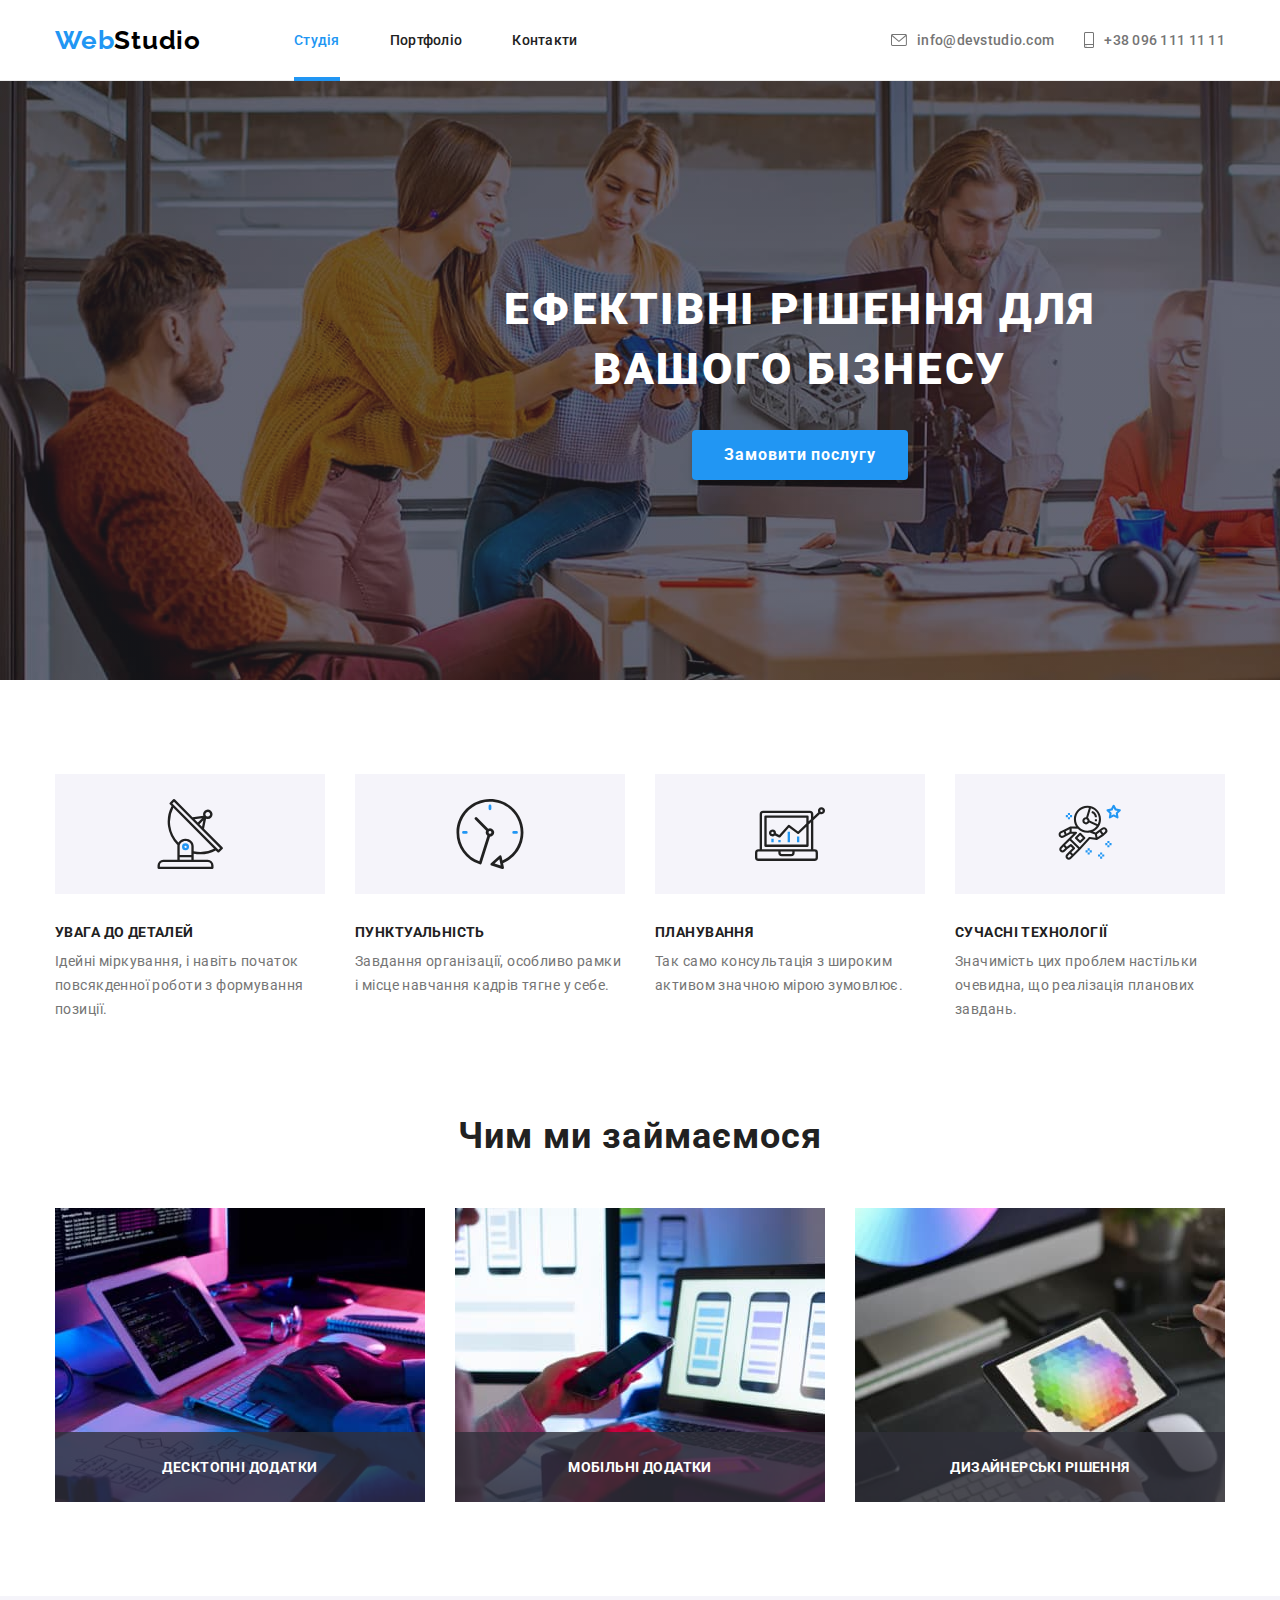
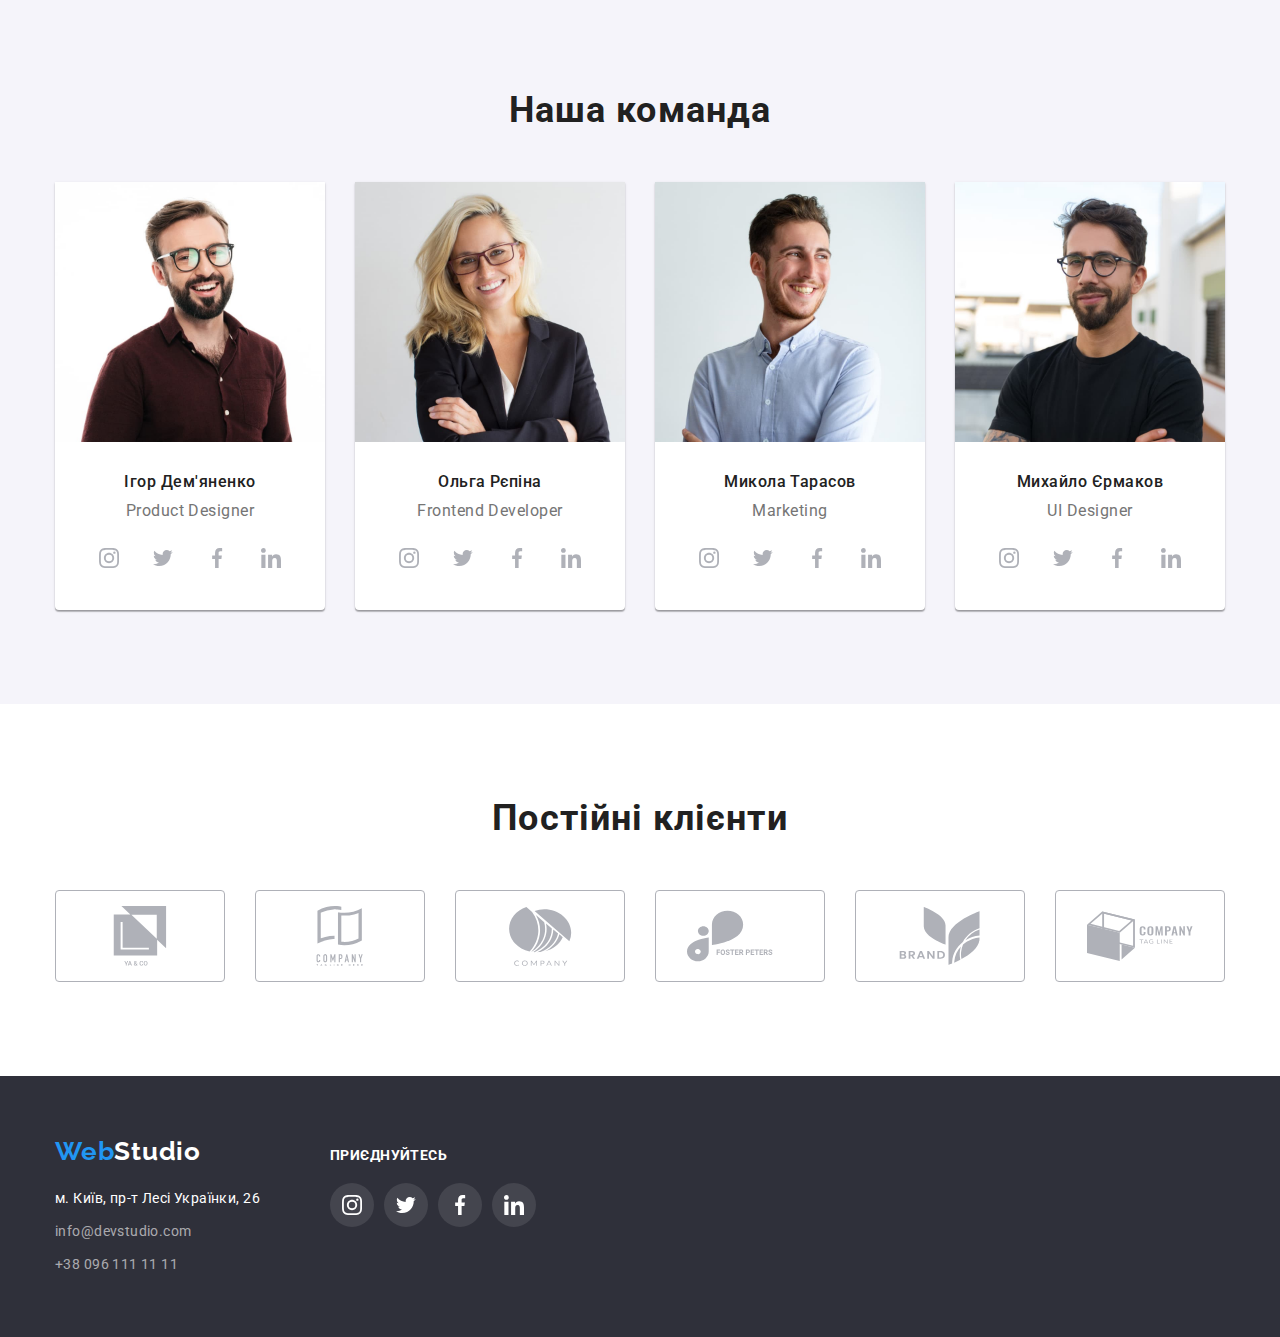
==== index.html @ b77648e4 "Initial commit" ====
<!DOCTYPE html>
<html lang="en">
  <head>
    <meta http-equiv="x-ua-compatible" content="ie=edge" />
    <meta charset="utf-8" />
    <title>Студія</title>
    <link rel="preconnect" href="https://fonts.googleapis.com" />
    <link rel="preconnect" href="https://fonts.gstatic.com" crossorigin />
    <link
      href="https://fonts.googleapis.com/css2?family=Raleway:wght@700&family=Roboto:wght@400;500;700;900&display=swap"
      rel="stylesheet"
    />
    <link
      rel="stylesheet"
      href="https://cdn.jsdelivr.net/npm/modern-normalize@1.1.0/modern-normalize.min.css"
    />
    <link rel="stylesheet" href="css/styles.css" />
  </head>
  <body>
    <header class="main-header">
      <nav class="container page-header">
        <a class="logo" href="https://oasi911.github.io/goit-markup-hw-03/"
          >Web<span class="second-part">Studio</span></a
        >
        <ul class="navigation list">
          <li class="item">
            <a class="nav-item current" href="index.html">Студія</a>
            <div class="decoration current"></div>
          </li>
          <li class="item">
            <a class="nav-item" href="portfolio.html">Портфоліо</a>
            <div class="decoration"></div>
          </li>
          <li class="item">
            <a class="nav-item" href="./">Контакти</a>
            <div class="decoration"></div>
          </li>
        </ul>
        <address class="address">
          <ul class="addresses list">
            <li class="item">
              <a class="address-item" href="mailto:info@devstudio.com"
                ><svg class="icon" height="12" width="16">
                  <use href="./images/icons.svg#icon-envelope"></use>
                </svg>
                info@devstudio.com</a
              >
            </li>
            <li class="item">
              <a class="address-item" href="tel:+380961111111"
                ><svg class="icon" height="16" width="10">
                  <use href="./images/icons.svg#icon-smartphone"></use>
                </svg>
                +38 096 111 11 11</a
              >
            </li>
          </ul>
        </address>
      </nav>
    </header>

    <main>
      <section class="banner">
        <div class="container">
          <h1 class="text">ЕФЕКТІВНІ РІШЕННЯ ДЛЯ ВАШОГО БІЗНЕСУ</h1>
          <button class="button-item" type="button" data-modal-open>
            Замовити послугу
          </button>
        </div>
      </section>

      <section class="advantages section">
        <div class="container">
          <h2 class="slogan visually-hidden">Наші переваги</h2>
          <ul class="main-advantages list">
            <li class="item">
              <div class="icon-block">
                <svg class="icon" width="70" height="70">
                  <use href="./images/icons.svg#icon-antenna"></use>
                </svg>
              </div>
              <h3 class="slogan-item">УВАГА ДО ДЕТАЛЕЙ</h3>
              <p class="text">
                Ідейні міркування, і навіть початок повсякденної роботи з
                формування позиції.
              </p>
            </li>
            <li class="item">
              <div class="icon-block">
                <svg class="icon" width="70" height="70">
                  <use href="./images/icons.svg#icon-clock"></use>
                </svg>
              </div>
              <h3 class="slogan-item">ПУНКТУАЛЬНІСТЬ</h3>
              <p class="text">
                Завдання організації, особливо рамки і місце навчання кадрів
                тягне у себе.
              </p>
            </li>
            <li class="item">
              <div class="icon-block">
                <svg class="icon" width="70" height="70">
                  <use href="./images/icons.svg#icon-diagram"></use>
                </svg>
              </div>
              <h3 class="slogan-item">ПЛАНУВАННЯ</h3>
              <p class="text">
                Так само консультація з широким активом значною мірою зумовлює.
              </p>
            </li>
            <li class="item">
              <div class="icon-block">
                <svg class="icon" width="70" height="70">
                  <use href="./images/icons.svg#icon-astronaut"></use>
                </svg>
              </div>
              <h3 class="slogan-item">СУЧАСНІ ТЕХНОЛОГІЇ</h3>
              <p class="text">
                Значимість цих проблем настільки очевидна, що реалізація
                планових завдань.
              </p>
            </li>
          </ul>
        </div>
      </section>

      <section class="boxes section">
        <div class="container">
          <h2 class="slogan">Чим ми займаємося</h2>
          <ul class="main-boxes list">
            <li class="item">
              <img
                class="image"
                src="images/box1.jpg"
                alt="what we are doing picture one"
                width="370"
              />
              <h3 class="text">Десктопні додатки</h3>
            </li>
            <li class="item">
              <img
                class="image"
                src="images/box2.jpg"
                alt="what we are doing picture two"
                width="370"
              />
              <h3 class="text">Мобільні додатки</h3>
            </li>
            <li class="item">
              <img
                class="image"
                src="images/box3.jpg"
                alt="what we are doing picture three"
                width="370"
              />
              <h3 class="text">Дизайнерські рішення</h3>
            </li>
          </ul>
        </div>
      </section>

      <section class="team section">
        <div class="container">
          <h2 class="our-team">Наша команда</h2>
          <ul class="main-team list">
            <li class="item">
              <img src="images/person1.jpg" alt="Ihor" width="270" />
              <div class="info">
                <h3 class="name">Ігор Дем'яненко</h3>
                <p class="description">Product Designer</p>
              </div>
              <div class="svg-icons">
                <ul class="svg-items">
                  <li class="svg-item">
                    <a href="" class="link">
                      <svg class="icon img" width="20" height="20">
                        <use href="./images/icons.svg#icon-instagram"></use>
                      </svg>
                    </a>
                  </li>
                  <li class="svg-item">
                    <a href="" class="link">
                      <svg class="icon img" width="20" height="20">
                        <use href="./images/icons.svg#icon-twitter"></use>
                      </svg>
                    </a>
                  </li>
                  <li class="svg-item">
                    <a href="" class="link">
                      <svg class="icon img" width="20" height="20">
                        <use href="./images/icons.svg#icon-facebook"></use>
                      </svg>
                    </a>
                  </li>
                  <li class="svg-item">
                    <a href="" class="link">
                      <svg class="icon img" width="20" height="20">
                        <use href="./images/icons.svg#icon-linkedin"></use>
                      </svg>
                    </a>
                  </li>
                </ul>
              </div>
            </li>

            <li class="item">
              <img src="images/person2.jpg" alt="Olga" width="270" />
              <div class="info">
                <h3 class="name">Ольга Рєпіна</h3>
                <p class="description">Frontend Developer</p>
              </div>
              <div class="svg-icons">
                <ul class="svg-items">
                  <li class="svg-item">
                    <a href="" class="link">
                      <svg class="icon img" width="20" height="20">
                        <use href="./images/icons.svg#icon-instagram"></use>
                      </svg>
                    </a>
                  </li>
                  <li class="svg-item">
                    <a href="" class="link">
                      <svg class="icon img" width="20" height="20">
                        <use href="./images/icons.svg#icon-twitter"></use>
                      </svg>
                    </a>
                  </li>
                  <li class="svg-item">
                    <a href="" class="link">
                      <svg class="icon img" width="20" height="20">
                        <use href="./images/icons.svg#icon-facebook"></use>
                      </svg>
                    </a>
                  </li>
                  <li class="svg-item">
                    <a href="" class="link">
                      <svg class="icon img" width="20" height="20">
                        <use href="./images/icons.svg#icon-linkedin"></use>
                      </svg>
                    </a>
                  </li>
                </ul>
              </div>
            </li>

            <li class="item">
              <img src="images/person3.jpg" alt="Mykola" width="270" />
              <div class="info">
                <h3 class="name">Микола Тарасов</h3>
                <p class="description">Marketing</p>
              </div>
              <div class="svg-icons">
                <ul class="svg-items">
                  <li class="svg-item">
                    <a href="" class="link">
                      <svg class="icon img" width="20" height="20">
                        <use href="./images/icons.svg#icon-instagram"></use>
                      </svg>
                    </a>
                  </li>
                  <li class="svg-item">
                    <a href="" class="link">
                      <svg class="icon img" width="20" height="20">
                        <use href="./images/icons.svg#icon-twitter"></use>
                      </svg>
                    </a>
                  </li>
                  <li class="svg-item">
                    <a href="" class="link">
                      <svg class="icon img" width="20" height="20">
                        <use href="./images/icons.svg#icon-facebook"></use>
                      </svg>
                    </a>
                  </li>
                  <li class="svg-item">
                    <a href="" class="link">
                      <svg class="icon img" width="20" height="20">
                        <use href="./images/icons.svg#icon-linkedin"></use>
                      </svg>
                    </a>
                  </li>
                </ul>
              </div>
            </li>

            <li class="item">
              <img src="images/person4.jpg" alt="Mykhailo" width="270" />
              <div class="info">
                <h3 class="name">Михайло Єрмаков</h3>
                <p class="description">UI Designer</p>
              </div>
              <div class="svg-icons">
                <ul class="svg-items">
                  <li class="svg-item">
                    <a href="" class="link">
                      <svg class="icon img" width="20" height="20">
                        <use href="./images/icons.svg#icon-instagram"></use>
                      </svg>
                    </a>
                  </li>
                  <li class="svg-item">
                    <a href="" class="link">
                      <svg class="icon img" width="20" height="20">
                        <use href="./images/icons.svg#icon-twitter"></use>
                      </svg>
                    </a>
                  </li>
                  <li class="svg-item">
                    <a href="" class="link">
                      <svg class="icon img" width="20" height="20">
                        <use href="./images/icons.svg#icon-facebook"></use>
                      </svg>
                    </a>
                  </li>
                  <li class="svg-item">
                    <a href="" class="link">
                      <svg class="icon img" width="20" height="20">
                        <use href="./images/icons.svg#icon-linkedin"></use>
                      </svg>
                    </a>
                  </li>
                </ul>
              </div>
            </li>
          </ul>
        </div>
      </section>

      <section class="customers section">
        <div class="container">
          <h2 class="slogan">Постійні клієнти</h2>
          <div class="customers-logo">
            <ul class="logo-list list">
              <li class="item">
                <a
                  class="link"
                  href=""
                  target="_blank"
                  rel="«noopener noreferrer"
                >
                  <svg class="svg-logo" width="106" height="60">
                    <use href="./images/icons.svg#icon-client-1"></use>
                  </svg>
                </a>
              </li>
              <li class="item">
                <a
                  class="link"
                  href=""
                  target="_blank"
                  rel="«noopener noreferrer"
                >
                  <svg class="svg-logo" width="106" height="60">
                    <use href="./images/icons.svg#icon-client-2"></use>
                  </svg>
                </a>
              </li>
              <li class="item">
                <a
                  class="link"
                  href=""
                  target="_blank"
                  rel="«noopener noreferrer"
                >
                  <svg class="svg-logo" width="106" height="60">
                    <use href="./images/icons.svg#icon-client-3"></use>
                  </svg>
                </a>
              </li>
              <li class="item">
                <a
                  class="link"
                  href=""
                  target="_blank"
                  rel="«noopener noreferrer"
                >
                  <svg class="svg-logo" width="106" height="60">
                    <use href="./images/icons.svg#icon-client-4"></use>
                  </svg>
                </a>
              </li>
              <li class="item">
                <a
                  class="link"
                  href=""
                  target="_blank"
                  rel="«noopener noreferrer"
                >
                  <svg class="svg-logo" width="106" height="60">
                    <use href="./images/icons.svg#icon-client-5"></use>
                  </svg>
                </a>
              </li>
              <li class="item">
                <a
                  class="link"
                  href=""
                  target="_blank"
                  rel="«noopener noreferrer"
                >
                  <svg class="svg-logo" width="106" height="60">
                    <use href="./images/icons.svg#icon-client-6"></use>
                  </svg>
                </a>
              </li>
            </ul>
          </div>
        </div>
      </section>
    </main>

    <footer class="footer">
      <div class="container footer-main">
        <div class="contacts-main">
          <a
            class="footer-logo"
            href="https://oasi911.github.io/goit-markup-hw-03/"
            >Web<span class="second-part">Studio</span></a
          >
          <address>
            <ul class="footer-contacts list">
              <li class="item">
                <a
                  class="coordinates"
                  href="https://goo.gl/maps/8TYebSpP7c4H44jo8"
                  target="_blank"
                  rel="«noopener noreferrer"
                  >м. Київ, пр-т Лесі Українки, 26</a
                >
              </li>
              <li class="item">
                <a class="contacts" href="mailto:info@devstudio.com"
                  >info@devstudio.com</a
                >
              </li>
              <li class="item">
                <a class="contacts" href="tel:+380961111111"
                  >+38 096 111 11 11</a
                >
              </li>
            </ul>
          </address>
        </div>
        <div class="socials-main">
          <h3 class="slogan">приєднуйтесь</h3>
          <ul class="svg-items">
            <li class="svg-item">
              <a href="" class="link">
                <svg class="icon img" width="20" height="20">
                  <use href="./images/icons.svg#icon-instagram"></use>
                </svg>
              </a>
            </li>
            <li class="svg-item">
              <a href="" class="link">
                <svg class="icon img" width="20" height="20">
                  <use href="./images/icons.svg#icon-twitter"></use>
                </svg>
              </a>
            </li>
            <li class="svg-item">
              <a href="" class="link">
                <svg class="icon img" width="20" height="20">
                  <use href="./images/icons.svg#icon-facebook"></use>
                </svg>
              </a>
            </li>
            <li class="svg-item">
              <a href="" class="link">
                <svg class="icon img" width="20" height="20">
                  <use href="./images/icons.svg#icon-linkedin"></use>
                </svg>
              </a>
            </li>
          </ul>
        </div>
      </div>
    </footer>
    <div class="backdrop is-hidden" data-modal>
      <div class="modal">
        <button class="modal-btn" data-modal-close>
          <svg class="modal-icon" width="18" height="18">
            <use href="./images/icons.svg#icon-cross"></use>
          </svg>
        </button>
      </div>
    </div>
    <script src="./js/modal.js" type="module"></script>
  </body>
</html>
---- css/styles.css ----
/* General styles */

body {
  font-family: 'Roboto', sans-serif;
  color: var(--text-main-color);
  font-size: 14px;
  line-height: 1.2;
  background-color: var(--main-background-colors);
}

h1,
h2,
h3,
h4,
h5,
h6,
ul,
p {
  margin: 0;
  padding: 0;
}

:root {
  --main-background-color: #2f303a;
  --secondary-background-color: #f5f4fa;
  --main-button-color: #212121;
  --hover-button-color: #2196f3;
  --secondary-hover-button-color: #188ce8;
  --secondary-text-color: #757575;
  --secondary-main-text-color: #ffffff;
  --text-main-color: #000000;
  --header-outline: #ececec;
  --examples-outline: #eeeeee;
  --shadow-main-color: rgba(0, 0, 0, 0.15);
  --shadow-secondary-color: rgba(0, 0, 0, 0.25);
  --team-shadow-main-color: rgba(0, 0, 0, 0.12);
  --team-shadow-secondary-color: rgba(0, 0, 0, 0.2);
  --team-box-shadow: rgba(0, 0, 0, 0.14);
  --footer-address-color: rgba(255, 255, 255, 0.6);
  --buttons-shadow-main-color: rgba(0, 0, 0, 0.1);
  --buttons-shadow-secondary-color: rgba(0, 0, 0, 0.08);
  --svg-button-color: #afb1b8;
  --svg-secondary-button-color: rgba(255, 255, 255, 0.1);
  --background-gradient-color: rgba(47, 48, 58, 0.4);
  --background-secondary-color: rgba(47, 48, 58, 0.8);
  --portfolio-shadow-color: rgba(0, 0, 0, 0.06);
  --portfolio-secondary-shadow-color: rgba(0, 0, 0, 0.16);
  --portfolio-animated-item-color: rgba(33, 150, 243, 0.9);
  --main-duration-time: 250ms;
  --main-timing-function: cubic-bezier(0.4, 0, 0.2, 1);
}

.container {
  max-width: 1200px;
  margin: 0 auto;
  padding-left: 15px;
  padding-right: 15px;
}

.section {
  padding-top: 94px;
  padding-bottom: 94px;
}

.list {
  list-style: none;
}

.visually-hidden {
  position: absolute;
  width: 1px;
  height: 1px;
  margin: -1px;
  border: 0;
  padding: 0;
  white-space: nowrap;
  clip-path: inset(100%);
  clip: rect(0 0 0 0);
  overflow: hidden;
}

img {
  display: block;
  max-width: 100%;
  height: auto;
}

/* Header */

.page-header {
  display: flex;
  align-items: center;
}

.main-header {
  outline: var(--header-outline) solid 1px;
}

.logo {
  font-family: 'Raleway';
  font-weight: 700;
  font-size: 26px;
  line-height: 1.192;
  letter-spacing: 0.03em;
  text-decoration: none;
  color: var(--hover-button-color);
  padding-top: 24.5px;
  padding-bottom: 24.5px;
}

.logo .second-part {
  color: var(--text-main-color);
}

.navigation {
  display: flex;
  margin-left: 93px;
}

.navigation .item:not(:last-child) {
  margin-right: 50px;
}

.navigation .nav-item {
  font-weight: 500;
  font-size: 14px;
  line-height: 1.142;
  letter-spacing: 0.02em;
  color: var(--main-button-color);
  text-decoration: none;
  padding-top: 32px;
  padding-bottom: 32px;
  display: block;
}

.navigation .nav-item:hover,
.navigation .nav-item:focus,
.navigation .nav-item.current,
.address .address-item:hover,
.address .address-item:focus,
.footer li a:hover,
.footer li a:focus {
  color: var(--hover-button-color);
  transition-duration: var(--main-duration-time);
  transition-timing-function: var(--main-timing-function);
}

.addresses .address-item {
  padding-top: 31.5px;
  padding-bottom: 31.5px;
  display: flex;
  align-items: center;
  justify-content: center;
}

.page-header .address {
  margin-left: auto;
}

.page-header .addresses {
  display: flex;
}

.page-header .addresses .item + .item {
  margin-left: 30px;
}

.address .address-item {
  font-weight: 500;
  font-size: 14px;
  line-height: 1.142;
  letter-spacing: 0.02em;
  text-decoration: none;
  color: var(--secondary-text-color);
  font-style: normal;
}

.addresses .icon {
  margin-right: 10px;
  fill: currentColor;
}

.navigation .item {
  position: relative;
}

.navigation .decoration.current::after {
  position: absolute;
  bottom: -1px;
  content: '';
  height: 4px;
  width: 100%;
  height: 4px;
  background-color: var(--hover-button-color);
}

/* Banner */

.banner {
  background-image: linear-gradient(
      var(--background-gradient-color),
      var(--background-gradient-color)
    ),
    url(../images/main-background.jpg);
  text-align: center;
  padding-bottom: 200px;
  padding-top: 200px;
  width: 1600px;
  margin-left: auto;
  margin-right: auto;
}

.banner .text {
  font-weight: 900;
  font-size: 44px;
  line-height: 1.363;
  text-align: center;
  letter-spacing: 0.06em;
  text-transform: uppercase;
  color: var(--secondary-main-text-color);
  max-width: 696px;
  margin: 0 auto;
}

.banner .button-item {
  width: 216px;
  height: 50px;
  display: flex;
  justify-content: center;
  background: var(--hover-button-color);
  box-shadow: 0px 4px 4px var(--shadow-main-color);
  border-radius: 4px;
  border: 0;
  font-weight: 700;
  font-size: 16px;
  line-height: 1.875;
  display: flex;
  align-items: center;
  margin: 30px auto 0;
  letter-spacing: 0.06em;
  text-align: center;
  color: var(--secondary-main-text-color);
  cursor: pointer;
}

.banner .button-item:hover,
.banner .button-item:focus {
  background: var(--secondary-hover-button-color);
  text-shadow: none;
  transition-duration: var(--main-duration-time);
  transition-timing-function: var(--main-timing-function);
}

/* Advantages */

.advantages .slogan {
  font-weight: 700;
  font-size: 36px;
  line-height: 1.166;
  text-align: center;
  letter-spacing: 0.03em;
  color: var(--main-button-color);
}

.main-advantages {
  display: flex;
  justify-content: space-between;
}

.main-advantages .item {
  width: 270px;
}

.main-advantages .item + .item {
  margin-left: 30px;
}

.advantages .slogan-item {
  padding-top: 30px;
  font-weight: 700;
  font-size: 14px;
  line-height: 1.142;
  letter-spacing: 0.03em;
  text-transform: uppercase;
  color: var(--main-button-color);
}

.advantages .text {
  font-size: 14px;
  line-height: 1.71;
  letter-spacing: 0.03em;
  color: var(--secondary-text-color);
  margin-top: 10px;
}

.main-advantages .icon-block {
  width: 270px;
  height: 120px;
  display: flex;
  align-items: center;
  justify-content: center;
  background-color: var(--secondary-background-color);
}

/* Boxes */

.boxes {
  padding-top: 0;
}

.boxes .slogan {
  font-weight: 700;
  font-size: 36px;
  line-height: 1.166;
  text-align: center;
  letter-spacing: 0.03em;
  color: var(--main-button-color);
}

.main-boxes {
  display: flex;
  justify-content: center;
  margin-top: 50px;
}

.main-boxes .item {
  width: 370px;
}

.main-boxes .item + .item {
  margin-left: 30px;
}

.main-boxes .item {
  position: relative;
}

.boxes .text {
  position: absolute;
  bottom: 0;
  width: 370px;
  height: 70px;
  font-weight: 700;
  font-size: 14px;
  line-height: 1.142;
  text-align: center;
  letter-spacing: 0.03em;
  text-transform: uppercase;
  color: var(--secondary-main-text-color);
  display: flex;
  align-items: center;
  justify-content: center;
  background: var(--background-secondary-color);
}

/* Team */

.team {
  background: var(--secondary-background-color);
}

.team .our-team {
  font-weight: 700;
  font-size: 36px;
  line-height: 1.166;
  text-align: center;
  letter-spacing: 0.03em;
  color: var(--main-button-color);
}

.main-team {
  display: flex;
  margin-top: 50px;
}

.main-team .item + .item {
  margin-left: 30px;
}

.team .item {
  background: var(--secondary-main-text-color);
  box-shadow: 0px 1px 3px var(--team-shadow-main-color),
    0px 1px 1px var(--team-box-shadow),
    0px 2px 1px var(--team-shadow-secondary-color);
  border-radius: 0px 0px 4px 4px;
  width: 270px;
}

.team .name {
  font-weight: 500;
  font-size: 16px;

  text-align: center;
  letter-spacing: 0.03em;
  color: var(--main-button-color);
}

.team .info {
  padding-top: 30px;
  padding-bottom: 16px;
}

.team .description {
  font-size: 16px;
  line-height: 1.187;
  text-align: center;
  letter-spacing: 0.03em;
  color: var(--secondary-text-color);
  margin-top: 10px;
}

.main-team .svg-icons {
  padding-bottom: 30px;
}

.main-team .svg-items {
  display: flex;
  list-style: none;
  margin-left: 32px;
  max-width: 206px;
}

.main-team .svg-icons .svg-item:not(:last-child) {
  margin-right: 10px;
}

.main-team .svg-items .link {
  border-radius: 50%;
  color: var(--svg-button-color);
  display: flex;
  height: 44px;
  width: 44px;
  align-items: center;
  justify-content: center;
}

.main-team .svg-items .icon {
  fill: currentColor;
}

.main-team .svg-items .link:hover,
.main-team .svg-items .link:focus {
  background-color: var(--hover-button-color);
  color: var(--secondary-main-text-color);
  transition-duration: var(--main-duration-time);
  transition-timing-function: var(--main-timing-function);
}

/* Customers */

.customers .slogan {
  font-weight: 700;
  font-size: 36px;
  line-height: 1.166;
  text-align: center;
  letter-spacing: 0.03em;
  color: var(--main-button-color);
  margin-bottom: 50px;
}

.customers .logo-list {
  display: flex;
  align-items: center;
  justify-content: space-between;
}

.customers .link {
  width: 170px;
  height: 92px;
  display: flex;
  align-items: center;
  justify-content: center;
  color: var(--svg-button-color);
  border: 1px solid var(--svg-button-color);
  border-radius: 4px;
}

.customers .svg-logo {
  fill: currentColor;
}

.customers .link:hover,
.customers .link:focus {
  color: var(--hover-button-color);
  border: 1px solid var(--hover-button-color);
  transition-duration: var(--main-duration-time);
  transition-timing-function: var(--main-timing-function);
}

/* Footer */

.footer {
  background: var(--main-background-color);
  padding-top: 60px;
  padding-bottom: 60px;
}

.footer-logo {
  font-family: 'Raleway';
  font-weight: 700;
  font-size: 26px;
  line-height: 1.192;
  letter-spacing: 0.03em;
  text-decoration: none;
  color: var(--hover-button-color);
  display: block;
  margin-bottom: 20px;
}

.footer-logo .second-part {
  color: var(--secondary-main-text-color);
}

.footer .item + .item {
  margin-top: 9px;
}

.footer .coordinates {
  font-size: 14px;
  line-height: 1.714;
  letter-spacing: 0.03em;
  text-decoration: none;
  font-style: normal;
  color: var(--secondary-main-text-color);
}

.footer .contacts {
  font-weight: 400;
  font-size: 14px;
  line-height: 1.714;
  letter-spacing: 0.03em;
  color: var(--footer-address-color);
  text-decoration: none;
  font-style: normal;
}

.footer-main {
  display: flex;
  align-items: baseline;
}

.contacts-main {
  margin-right: 70px;
}

.socials-main .slogan {
  font-weight: 700;
  font-size: 14px;
  line-height: 16px;
  letter-spacing: 0.03em;
  text-transform: uppercase;
  color: var(--secondary-main-text-color);
}

.socials-main .svg-items {
  padding-top: 20px;
}

.socials-main .svg-items .svg-item:not(:last-child) {
  margin-right: 10px;
}

.socials-main .svg-items {
  display: flex;
  list-style: none;
  max-width: 206px;
}

.socials-main .svg-items .link {
  border-radius: 50%;
  background-color: var(--svg-secondary-button-color);
  color: var(--secondary-main-text-color);
  display: flex;
  height: 44px;
  width: 44px;
  align-items: center;
  justify-content: center;
}

.socials-main .svg-items .icon {
  fill: currentColor;
}

.socials-main .svg-items .link:hover,
.socials-main .svg-items .link:focus {
  background-color: var(--hover-button-color);
  transition-duration: var(--main-duration-time);
  transition-timing-function: var(--main-timing-function);
}

/* Portfolio */

.main-buttons {
  margin-bottom: 50px;
  display: flex;
  justify-content: center;
}

.main-buttons .button {
  background: var(--secondary-background-color);
  border-radius: 4px;
  font-weight: 500;
  font-size: 16px;
  line-height: 1.625;
  text-align: center;
  letter-spacing: 0.03em;
  color: var(--main-button-color);
  cursor: pointer;
  min-width: 73px;
  height: 38px;
  padding: 6px 22px;
  border: none;
}

.main-buttons .item + .item {
  margin-left: 8px;
}

.main-buttons .button:hover,
.main-buttons .button:focus,
.examples .button.current {
  color: var(--secondary-main-text-color);
  background: var(--hover-button-color);
  box-shadow: 0px 3px 1px var(--buttons-shadow-main-color),
    0px 1px 2px var(--buttons-shadow-secondary-color),
    0px 2px 2px var(--team-shadow-main-color);
  border-radius: 4px;
  transition-duration: var(--main-duration-time);
  transition-timing-function: var(--main-timing-function);
}

.main-examples {
  display: flex;
  flex-wrap: wrap;
  gap: 30px;
}

.main-examples .item {
  width: 370px;
  cursor: pointer;
}

.main-examples .link {
  text-decoration: none;
  display: block;
}

.main-examples .item-text {
  border-bottom: 1px solid var(--examples-outline);
  border-left: 1px solid var(--examples-outline);
  border-right: 1px solid var(--examples-outline);
  padding-bottom: 20px;
  padding-left: 24px;
  padding-right: 24px;
  padding-top: 20px;
}

.examples .name {
  font-weight: 700;
  font-size: 18px;
  line-height: 2;
  letter-spacing: 0.06em;
  color: var(--main-button-color);
}

.examples .description {
  font-weight: 400;
  font-size: 16px;
  line-height: 1.875;
  letter-spacing: 0.03em;
  color: var(--secondary-text-color);
}

.main-examples .item:hover,
.main-examples .item:focus {
  box-shadow: 0px 1px 1px var(--team-shadow-main-color),
    0px 4px 4px var(--portfolio-shadow-color),
    1px 4px 6px var(--portfolio-secondary-shadow-color);
  transition-duration: var(--main-duration-time);
  transition-timing-function: var(--main-timing-function);
}

.main-examples .link {
  position: relative;
  overflow: hidden;
}

.main-examples .animation-content {
  display: flex;
  align-items: center;
  opacity: 0;
  position: absolute;
  top: 0;
  left: 0;
  width: 100%;
  height: 100%;
  transform: translateY(100%);
  padding: 0 24px;
  background-color: var(--portfolio-animated-item-color);
}

.main-examples .animation-content {
  font-weight: 400;
  font-size: 18px;
  line-height: 1.555;
  letter-spacing: 0.03em;
  color: var(--secondary-main-text-color);
}

.main-examples .item:hover .animation-content {
  transform: translateY(0);
  opacity: 1;
  transition-duration: var(--main-duration-time);
  transition-timing-function: var(--main-timing-function);
}

.main-examples .item:not(:hover) .animation-content {
  transform: translateY(100%);
  opacity: 0;
  transition-duration: var(--main-duration-time);
  transition-timing-function: var(--main-timing-function);
}

/* Modal window */

.modal {
  display: flex;
  width: 528px;
  min-height: 581px;
  position: absolute;
  top: 50%;
  left: 50%;
  transform: translateX(-50%) translateY(-50%);
  background-color: var(--secondary-main-text-color);
  box-shadow: 0px 1px 3px var(--team-shadow-main-color),
    0px 1px 1px var(--team-box-shadow),
    0px 2px 1px var(--team-shadow-secondary-color);
  border-radius: 4px;
  transition-duration: var(--main-duration-time);
  transition-timing-function: var(--main-timing-function);
}

.backdrop {
  position: fixed;
  width: 100%;
  height: 100%;
  top: 0;
  left: 0;
  background-color: var(--team-shadow-secondary-color);
  transition-duration: var(--main-duration-time);
  transition-timing-function: var(--main-timing-function);
}
.backdrop.is-hidden {
  visibility: hidden;
  opacity: 0;
  pointer-events: none;
}
.modal-btn {
  display: flex;
  align-items: center;
  justify-content: center;
  width: 30px;
  height: 30px;
  position: absolute;
  top: 8px;
  right: 8px;
  cursor: pointer;
  background-color: transparent;
  border-radius: 50%;
  border: 1px solid var(--buttons-shadow-main-color);
}
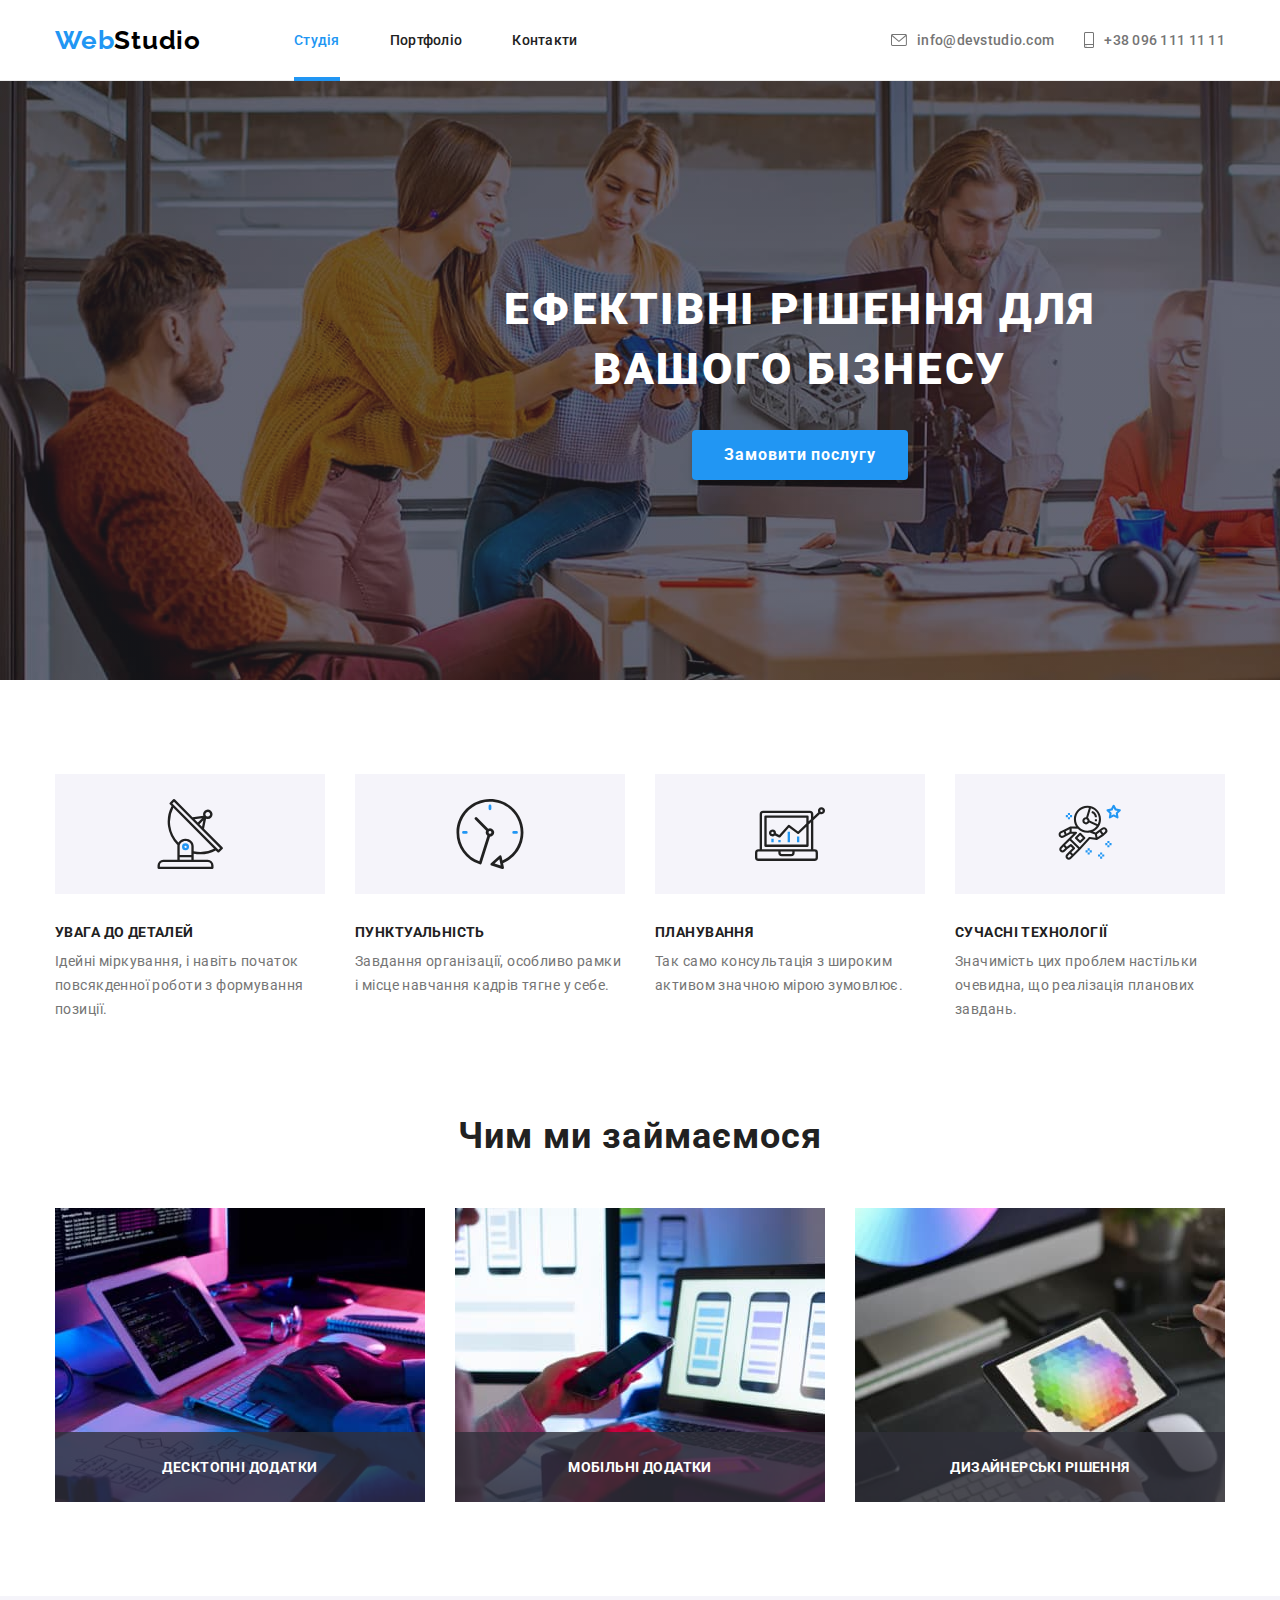
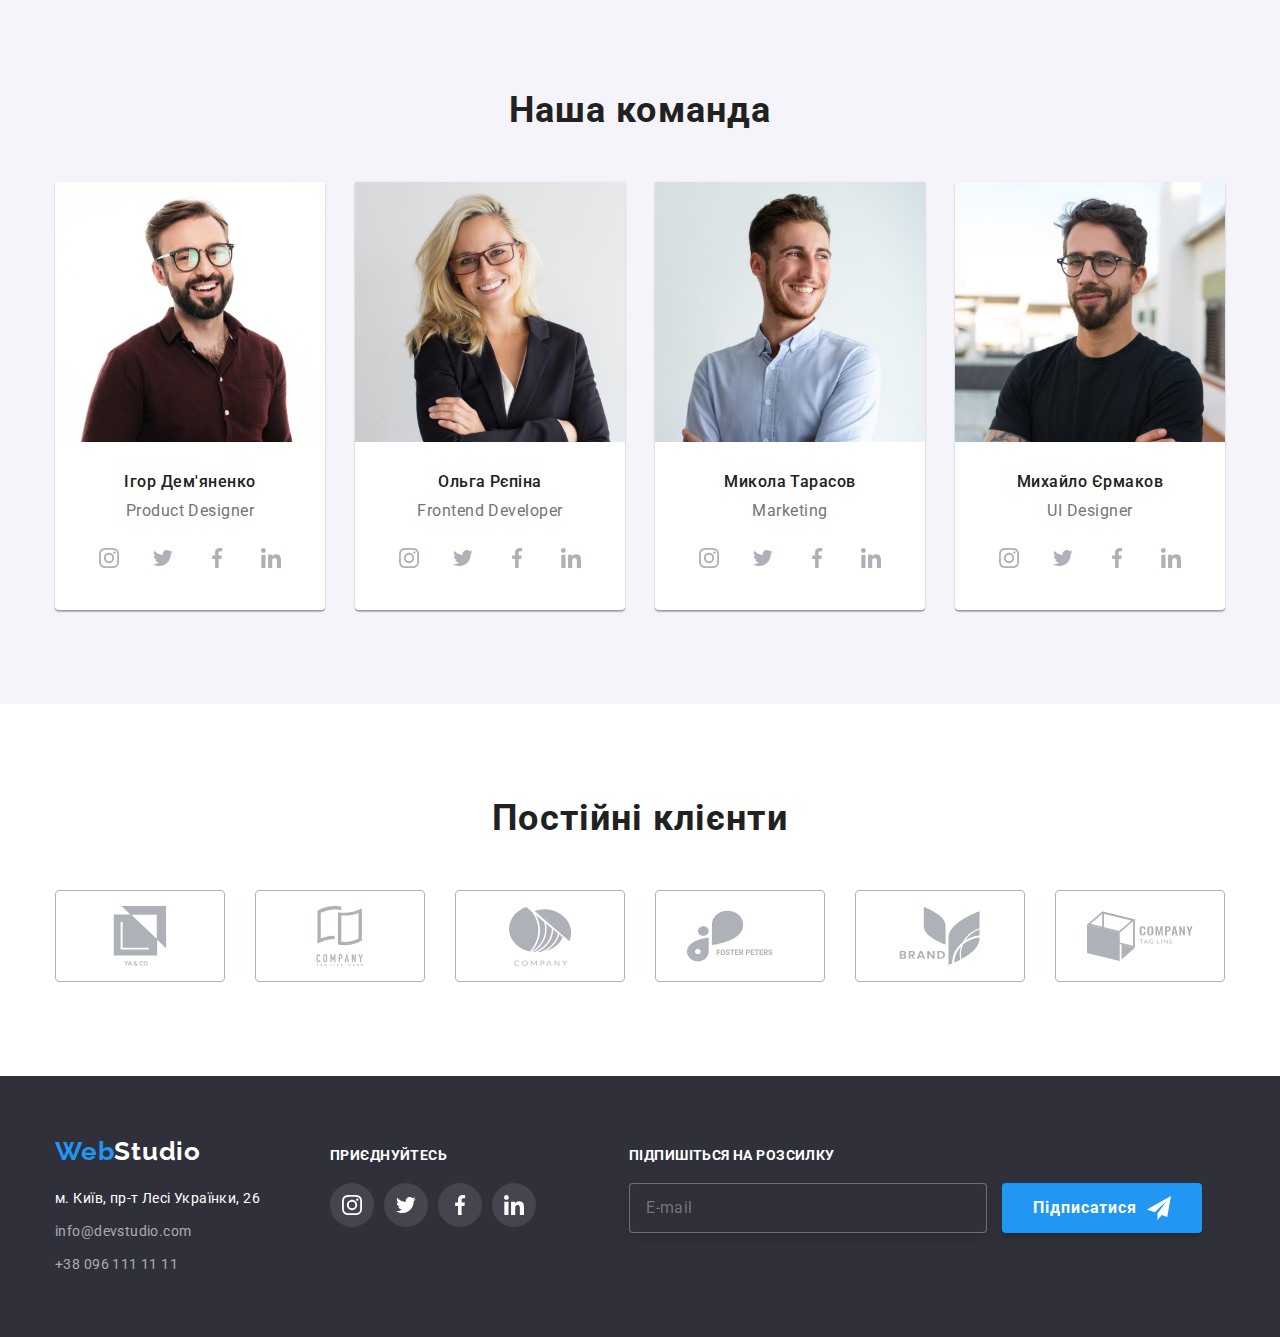
==== commit 30ffae2f: "4" ====
--- a/index.html
+++ b/index.html
@@ -19,9 +19,7 @@
   <body>
     <header class="main-header">
       <nav class="container page-header">
-        <a class="logo" href="https://oasi911.github.io/goit-markup-hw-03/"
-          >Web<span class="second-part">Studio</span></a
-        >
+        <a class="logo" href="./">Web<span class="second-part">Studio</span></a>
         <ul class="navigation list">
           <li class="item">
             <a class="nav-item current" href="index.html">Студія</a>
@@ -474,15 +472,70 @@
             </li>
           </ul>
         </div>
+        <div class="mailing">
+          <h3 class="text">Підпишіться на розсилку</h3>
+          <label class="label">
+            <input class="input" type="text" placeholder="E-mail" />
+          </label>
+          <button class="button" type="button">
+            Підписатися<svg class="icons" width="24" height="24">
+              <use class="icon" href="./images/icons.svg#icon-telegram"></use>
+            </svg>
+          </button>
+        </div>
       </div>
     </footer>
     <div class="backdrop is-hidden" data-modal>
       <div class="modal">
         <button class="modal-btn" data-modal-close>
-          <svg class="modal-icon" width="18" height="18">
+          <svg class="modal-close" width="18" height="18">
             <use href="./images/icons.svg#icon-cross"></use>
           </svg>
         </button>
+        <strong class="modal-title"
+          >Залиште свої дані, ми вам передзвонимо</strong
+        >
+        <form class="modal-form">
+          <label class="modal-label">
+            <span class="modal-comment">Ім'я</span>
+            <input class="modal-input" type="text" />
+            <svg class="modal-icon" width="18" height="18">
+              <use href="./images/icons.svg#icon-person"></use>
+            </svg>
+          </label>
+          <label class="modal-label">
+            <span class="modal-comment">Телефон</span>
+            <input class="modal-input" type="tel" />
+            <svg class="modal-icon" width="18" height="18">
+              <use href="./images/icons.svg#icon-phone"></use>
+            </svg>
+          </label>
+          <label class="modal-label">
+            <span class="modal-comment">Поштa</span>
+            <input class="modal-input" type="email" />
+            <svg class="modal-icon" width="18" height="18">
+              <use href="./images/icons.svg#icon-email"></use>
+            </svg>
+          </label>
+          <label class="modal-label">
+            <span class="modal-comment">Коментар</span>
+            <textarea rows="6" placeholder="Введіть текст"></textarea>
+          </label>
+          <label class="modal-label-checkbox">
+            <input class="modal-checkbox" type="checkbox" />
+            <span class="checkbox-custom">
+              <svg class="checkbox-icon" width="16" height="15">
+                <use href="./images/icons.svg#icon-check"></use>
+              </svg>
+            </span>
+
+            <span class="modal-checkbox-text"
+              >Погоджуюся з розсилкою та приймаю
+              <a class="modal-checkbox-link" href="./">Умови договору</a></span
+            >
+          </label>
+        </form>
+        <button class="modal-confirm" type="button">Відправити</button>
       </div>
     </div>
     <script src="./js/modal.js" type="module"></script>
--- a/css/styles.css
+++ b/css/styles.css
@@ -85,6 +85,10 @@
   height: auto;
 }
 
+textarea {
+  resize: none;
+}
+
 /* Header */
 
 .page-header {
@@ -131,6 +135,8 @@
   padding-top: 32px;
   padding-bottom: 32px;
   display: block;
+  transition-duration: var(--main-duration-time);
+  transition-timing-function: var(--main-timing-function);
 }
 
 .navigation .nav-item:hover,
@@ -141,8 +147,6 @@
 .footer li a:hover,
 .footer li a:focus {
   color: var(--hover-button-color);
-  transition-duration: var(--main-duration-time);
-  transition-timing-function: var(--main-timing-function);
 }
 
 .addresses .address-item {
@@ -151,6 +155,8 @@
   display: flex;
   align-items: center;
   justify-content: center;
+  transition-duration: var(--main-duration-time);
+  transition-timing-function: var(--main-timing-function);
 }
 
 .page-header .address {
@@ -241,14 +247,14 @@
   text-align: center;
   color: var(--secondary-main-text-color);
   cursor: pointer;
+  transition-duration: var(--main-duration-time);
+  transition-timing-function: var(--main-timing-function);
 }
 
 .banner .button-item:hover,
 .banner .button-item:focus {
   background: var(--secondary-hover-button-color);
   text-shadow: none;
-  transition-duration: var(--main-duration-time);
-  transition-timing-function: var(--main-timing-function);
 }
 
 /* Advantages */
@@ -432,6 +438,8 @@
   width: 44px;
   align-items: center;
   justify-content: center;
+  transition-duration: var(--main-duration-time);
+  transition-timing-function: var(--main-timing-function);
 }
 
 .main-team .svg-items .icon {
@@ -442,8 +450,6 @@
 .main-team .svg-items .link:focus {
   background-color: var(--hover-button-color);
   color: var(--secondary-main-text-color);
-  transition-duration: var(--main-duration-time);
-  transition-timing-function: var(--main-timing-function);
 }
 
 /* Customers */
@@ -473,6 +479,8 @@
   color: var(--svg-button-color);
   border: 1px solid var(--svg-button-color);
   border-radius: 4px;
+  transition-duration: var(--main-duration-time);
+  transition-timing-function: var(--main-timing-function);
 }
 
 .customers .svg-logo {
@@ -483,8 +491,6 @@
 .customers .link:focus {
   color: var(--hover-button-color);
   border: 1px solid var(--hover-button-color);
-  transition-duration: var(--main-duration-time);
-  transition-timing-function: var(--main-timing-function);
 }
 
 /* Footer */
@@ -522,6 +528,8 @@
   text-decoration: none;
   font-style: normal;
   color: var(--secondary-main-text-color);
+  transition-duration: var(--main-duration-time);
+  transition-timing-function: var(--main-timing-function);
 }
 
 .footer .contacts {
@@ -532,6 +540,8 @@
   color: var(--footer-address-color);
   text-decoration: none;
   font-style: normal;
+  transition-duration: var(--main-duration-time);
+  transition-timing-function: var(--main-timing-function);
 }
 
 .footer-main {
@@ -541,6 +551,10 @@
 
 .contacts-main {
   margin-right: 70px;
+}
+
+.socials-main {
+  margin-right: 93px;
 }
 
 .socials-main .slogan {
@@ -575,6 +589,8 @@
   width: 44px;
   align-items: center;
   justify-content: center;
+  transition-duration: var(--main-duration-time);
+  transition-timing-function: var(--main-timing-function);
 }
 
 .socials-main .svg-items .icon {
@@ -584,8 +600,55 @@
 .socials-main .svg-items .link:hover,
 .socials-main .svg-items .link:focus {
   background-color: var(--hover-button-color);
-  transition-duration: var(--main-duration-time);
-  transition-timing-function: var(--main-timing-function);
+}
+
+.mailing .text {
+  font-weight: 700;
+  font-size: 14px;
+  line-height: calc(16 / 14);
+  letter-spacing: 0.03em;
+  text-transform: uppercase;
+  color: var(--secondary-main-text-color);
+  margin-bottom: 20px;
+}
+
+.mailing .input {
+  border: 1px solid rgba(255, 255, 255, 0.3);
+  filter: drop-shadow(0px 4px 4px var(--shadow-main-color));
+  border-radius: 4px;
+  width: 358px;
+  height: 50px;
+  background-color: var(--main-background-color);
+  margin-right: 12px;
+  padding-left: 16px;
+  font-weight: 400;
+  font-size: 16px;
+  line-height: 20px;
+  letter-spacing: 0.03em;
+  color: rgba(255, 255, 255, 0.6);
+}
+
+.mailing .button {
+  width: 200px;
+  height: 50px;
+  background-color: var(--hover-button-color);
+  font-weight: 700;
+  font-size: 16px;
+  line-height: 30px;
+  letter-spacing: 0.06em;
+  color: var(--secondary-main-text-color);
+  fill: var(--secondary-main-text-color);
+  border: none;
+  box-shadow: 0px 4px 4px var(--shadow-main-color);
+  border-radius: 4px;
+  display: inline-flex;
+  align-items: center;
+  justify-content: center;
+  cursor: pointer;
+}
+
+.mailing .icons {
+  margin-left: 10px;
 }
 
 /* Portfolio */
@@ -610,6 +673,8 @@
   height: 38px;
   padding: 6px 22px;
   border: none;
+  transition-duration: var(--main-duration-time);
+  transition-timing-function: var(--main-timing-function);
 }
 
 .main-buttons .item + .item {
@@ -625,8 +690,6 @@
     0px 1px 2px var(--buttons-shadow-secondary-color),
     0px 2px 2px var(--team-shadow-main-color);
   border-radius: 4px;
-  transition-duration: var(--main-duration-time);
-  transition-timing-function: var(--main-timing-function);
 }
 
 .main-examples {
@@ -671,16 +734,19 @@
   color: var(--secondary-text-color);
 }
 
-.main-examples .item:hover,
-.main-examples .item:focus {
+.main-examples .link {
+  transition-duration: var(--main-duration-time);
+  transition-timing-function: var(--main-timing-function);
+}
+
+.main-examples .link:hover,
+.main-examples .link:focus {
   box-shadow: 0px 1px 1px var(--team-shadow-main-color),
     0px 4px 4px var(--portfolio-shadow-color),
     1px 4px 6px var(--portfolio-secondary-shadow-color);
-  transition-duration: var(--main-duration-time);
-  transition-timing-function: var(--main-timing-function);
-}
-
-.main-examples .link {
+}
+
+.main-examples .animated-text {
   position: relative;
   overflow: hidden;
 }
@@ -697,6 +763,8 @@
   transform: translateY(100%);
   padding: 0 24px;
   background-color: var(--portfolio-animated-item-color);
+  transition-duration: var(--main-duration-time);
+  transition-timing-function: var(--main-timing-function);
 }
 
 .main-examples .animation-content {
@@ -707,24 +775,16 @@
   color: var(--secondary-main-text-color);
 }
 
-.main-examples .item:hover .animation-content {
+.main-examples .link:hover .animation-content,
+.main-examples .link:focus .animation-content {
   transform: translateY(0);
   opacity: 1;
-  transition-duration: var(--main-duration-time);
-  transition-timing-function: var(--main-timing-function);
-}
-
-.main-examples .item:not(:hover) .animation-content {
-  transform: translateY(100%);
-  opacity: 0;
-  transition-duration: var(--main-duration-time);
-  transition-timing-function: var(--main-timing-function);
 }
 
 /* Modal window */
 
 .modal {
-  display: flex;
+  padding: 40px;
   width: 528px;
   min-height: 581px;
   position: absolute;
@@ -750,11 +810,13 @@
   transition-duration: var(--main-duration-time);
   transition-timing-function: var(--main-timing-function);
 }
+
 .backdrop.is-hidden {
   visibility: hidden;
   opacity: 0;
   pointer-events: none;
 }
+
 .modal-btn {
   display: flex;
   align-items: center;
@@ -768,4 +830,199 @@
   background-color: transparent;
   border-radius: 50%;
   border: 1px solid var(--buttons-shadow-main-color);
-}
+  color: var(--text-main-color);
+}
+
+.modal-close {
+  color: currentColor;
+}
+
+.modal-close:hover {
+  color: var(--hover-button-color);
+}
+
+.modal-title {
+  font-weight: 700;
+  font-size: 20px;
+  line-height: calc(23 / 20);
+  text-align: center;
+  letter-spacing: 0.03em;
+  color: var(--main-button-color);
+  text-shadow: 0px 4px 4px var(--shadow-secondary-color);
+  display: block;
+  margin-bottom: 12px;
+}
+
+.backdrop.is-hidden .modal {
+  transform: translate(-50%, -50%) scale(0.6);
+}
+
+.modal-label {
+  position: relative;
+  display: flex;
+  flex-direction: column;
+  gap: 4px;
+}
+
+.modal-label .modal-input {
+  height: 40px;
+}
+
+.modal-label:not(:last-child) {
+  margin-bottom: 20px;
+}
+
+.modal-label > input,
+.modal-label > textarea {
+  border: 1px solid rgba(33, 33, 33, 0.2);
+  border-radius: 4px;
+}
+
+.modal-label > input {
+  padding: 7px 0;
+  padding-left: 35px;
+  padding-right: 5px;
+  transition-duration: var(--main-duration-time);
+  transition-timing-function: var(--main-timing-function);
+  outline: none;
+}
+
+textarea {
+  outline: none;
+  transition-duration: var(--main-duration-time);
+  transition-timing-function: var(--main-timing-function);
+}
+
+.modal-label > input:hover,
+.modal-label > input:focus,
+.modal-label > textarea:hover,
+.modal-label > textarea:focus {
+  border-color: var(--hover-button-color);
+}
+
+.modal-icon {
+  transition-duration: var(--main-duration-time);
+  transition-timing-function: var(--main-timing-function);
+}
+
+.modal-label > input:hover ~ .modal-icon,
+.modal-label > input:focus ~ .modal-icon,
+.modal-icon:hover {
+  fill: var(--hover-button-color);
+}
+
+.modal-comment {
+  transition-duration: var(--main-duration-time);
+  transition-timing-function: var(--main-timing-function);
+}
+
+.modal-label:hover .modal-comment,
+.modal-label:focus .modal-comment {
+  text-shadow: 0px 4px 4px var(--shadow-secondary-color);
+}
+
+.modal-comment {
+  display: inline-block;
+}
+
+.modal-icon {
+  position: absolute;
+  bottom: 11px;
+  left: 12px;
+}
+
+.modal-label > textarea {
+  padding: 12px 16px;
+  height: 120px;
+}
+
+.modal-label > textarea::placeholder {
+  font-weight: 400;
+  font-size: 12px;
+  line-height: 14px;
+  letter-spacing: 0.01em;
+  color: rgba(117, 117, 117, 0.5);
+}
+
+.modal-label-checkbox {
+  display: flex;
+  align-items: center;
+  justify-content: center;
+  margin-bottom: 30px;
+}
+
+.modal-checkbox-text {
+  font-size: 14px;
+  line-height: 24px;
+  letter-spacing: 0.03em;
+  color: var(--secondary-text-color);
+  margin-left: 8px;
+}
+
+.modal-checkbox-link {
+  color: var(--hover-button-color);
+}
+
+.modal-comment {
+  font-size: 12px;
+  line-height: calc(14 / 12);
+  letter-spacing: 0.01em;
+  color: var(--secondary-text-color);
+}
+
+.modal-confirm {
+  width: 200px;
+  height: 50px;
+  background-color: var(--hover-button-color);
+  box-shadow: 0px 4px 4px var(--shadow-main-color);
+  border-radius: 4px;
+  border: none;
+  font-weight: 700;
+  font-size: 16px;
+  line-height: 1.185;
+  display: inline-flex;
+  align-items: center;
+  justify-content: center;
+  letter-spacing: 0.06em;
+  color: var(--secondary-main-text-color);
+  margin-left: 124px;
+  cursor: pointer;
+  transition-duration: var(--main-duration-time);
+  transition-timing-function: var(--main-timing-function);
+}
+
+.modal-confirm:hover,
+.modal-confirm:focus {
+  background-color: #188ce8;
+}
+
+.modal-checkbox {
+  position: absolute;
+  width: 1px;
+  height: 1px;
+  margin: -1px;
+  border: none;
+  padding: 0;
+  overflow: hidden;
+  clip: rect(0 0 0 0);
+}
+
+.checkbox-custom {
+  height: 19px;
+  width: 19px;
+  border: 2px solid var(--text-main-color);
+  border-radius: 4px;
+  display: flex;
+  align-items: center;
+  justify-content: center;
+}
+
+.checkbox-icon {
+  fill: transparent;
+  transition: fill 250ms linear;
+}
+
+.modal-checkbox:checked + .checkbox-custom {
+  border-color: var(--hover-button-color);
+  background-color: var(--hover-button-color);
+}
